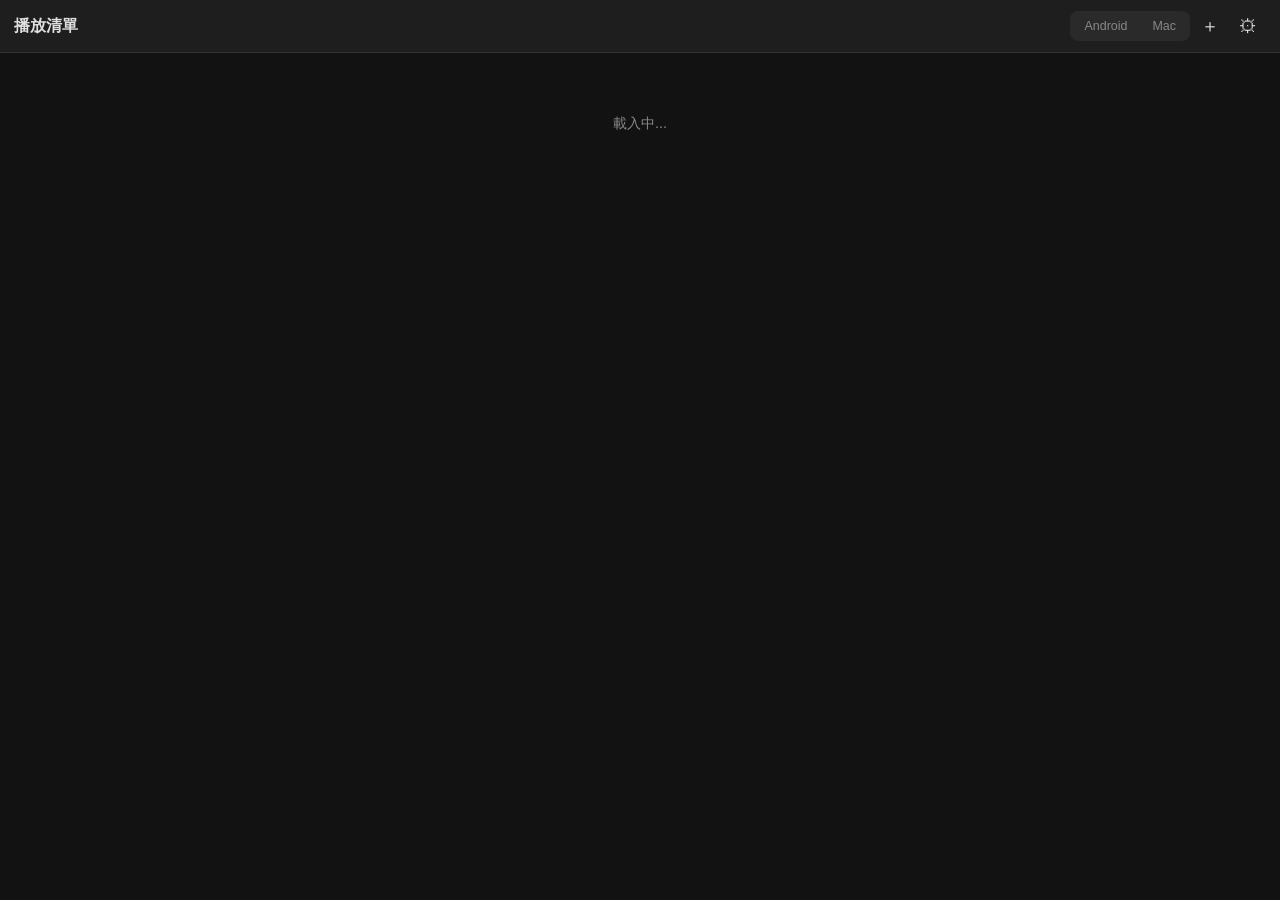
==== index.html @ c3f48381 "fix: 改用自訂 modal 取代 confirm()，修正手機刪除失效 - 手機 confirm() 在 touch 事件中可能被瀏覽器封鎖，改用自訂 modal - 刪除按鈕補上 ontouch" ====
<!DOCTYPE html>
<html lang="zh-TW">
<head>
  <meta charset="UTF-8">
  <meta name="viewport" content="width=device-width, initial-scale=1.0">
  <title>YouTube 播放追蹤</title>
  <link rel="stylesheet" href="style.css">
</head>
<body>

<header>
  <h1>播放清單</h1>
  <div class="header-actions">
    <div class="platform-toggle">
      <button id="btn-android" class="platform-btn" onclick="setPlatform('android')">Android</button>
      <button id="btn-mac"     class="platform-btn" onclick="setPlatform('mac')">Mac</button>
    </div>
    <button class="icon-btn" onclick="showAddModal()" title="新增影片">＋</button>
    <button class="icon-btn" onclick="showSettingsModal()" title="設定">⚙</button>
  </div>
</header>

<div id="video-list">
  <div class="loading">載入中...</div>
</div>

<!-- ── 新增影片 Modal ── -->
<div id="add-modal" class="modal hidden">
  <div class="modal-content">
    <h2>新增影片</h2>
    <label>YouTube 連結</label>
    <input type="url" id="video-url" placeholder="https://youtube.com/watch?v=..."
           oninput="onUrlInput(this.value)" autocomplete="off" autocorrect="off">
    <label>影片標題</label>
    <input type="text" id="video-title" placeholder="貼上連結後自動取得，或手動輸入">
    <div id="add-status"></div>
    <div class="modal-actions">
      <button onclick="hideAddModal()">取消</button>
      <button class="primary" onclick="submitAddVideo()">新增</button>
    </div>
  </div>
</div>

<!-- ── 設定 Modal ── -->
<div id="settings-modal" class="modal hidden">
  <div class="modal-content">
    <h2>設定</h2>
    <label>GitHub Personal Access Token</label>
    <input type="password" id="pat-input" placeholder="ghp_xxxxxxxxxxxx" autocomplete="off">
    <small>需要 Contents 讀寫權限，儲存於本機不會上傳</small>
    <label>Repository Owner</label>
    <input type="text" id="owner-input" autocomplete="off">
    <label>Repository Name</label>
    <input type="text" id="repo-input" autocomplete="off">
    <div id="settings-status"></div>
    <div class="modal-actions">
      <button onclick="hideSettingsModal()">取消</button>
      <button class="primary" onclick="submitSettings()">儲存</button>
    </div>
  </div>
</div>

<!-- ── 刪除確認 Modal ── -->
<div id="delete-modal" class="modal hidden">
  <div class="modal-content">
    <h2>刪除影片</h2>
    <p id="delete-modal-msg" style="margin:8px 0 16px;color:var(--text2);font-size:0.9rem;"></p>
    <div class="modal-actions">
      <button onclick="hideDeleteModal()">取消</button>
      <button class="danger" id="delete-confirm-btn">刪除</button>
    </div>
  </div>
</div>

<div id="overlay" class="hidden" onclick="closeAllModals()"></div>

<script src="app.js"></script>
<script>
  let playlistData = null;
  let titleFetchTimer = null;

  // ── 初始化 ────────────────────────────────────────────
  async function init() {
    const config = getConfig();
    updatePlatformButtons(config.platform);
    if (!config.pat) {
      document.getElementById('video-list').innerHTML =
        '<div class="empty">請先點擊 ⚙ 設定 GitHub PAT</div>';
      showSettingsModal();
      return;
    }
    await loadPlaylist();
  }

  async function loadPlaylist() {
    const listEl = document.getElementById('video-list');
    listEl.innerHTML = '<div class="loading">載入中...</div>';
    try {
      const result = await githubRead();
      playlistData = result.data;
      renderPlaylist(playlistData.videos || []);
    } catch (e) {
      listEl.innerHTML = `<div class="error">載入失敗：${escapeHtml(e.message)}</div>`;
    }
  }

  // ── 清單渲染 ──────────────────────────────────────────
  function renderPlaylist(videos) {
    const listEl = document.getElementById('video-list');
    if (!videos.length) {
      listEl.innerHTML = '<div class="empty">還沒有影片，點擊 ＋ 新增</div>';
      return;
    }
    listEl.innerHTML = videos.map(v => {
      const resumePos = getResumePosition(v);
      const aPos = v.platforms?.android;
      const mPos = v.platforms?.mac;
      const progressHtml = v.duration
        ? `<div class="progress-bar">
             <div class="progress-fill" style="width:${Math.min(100, resumePos / v.duration * 100).toFixed(1)}%"></div>
           </div>`
        : '';
      return `
        <div class="video-card"
             ontouchstart="lpStart(this)"
             ontouchmove="lpCancel()"
             ontouchend="lpCancel()"
             onclick="cardClick(this, '${v.id}')">
          <img class="thumbnail"
               src="https://img.youtube.com/vi/${v.id}/mqdefault.jpg"
               alt="${escapeHtml(v.title)}" loading="lazy">
          <div class="video-info">
            <div class="video-title">${escapeHtml(v.title)}</div>
            <div class="platforms-info">
              <span class="platform-badge android">Android: ${aPos ? formatTime(aPos.last_position) : '未播放'}</span>
              <span class="platform-badge mac">Mac: ${mPos ? formatTime(mPos.last_position) : '未播放'}</span>
            </div>
            ${progressHtml}
            <div class="resume-info">繼續從 ${formatTime(resumePos)}</div>
          </div>
          <button class="delete-btn"
                  ontouchstart="event.stopPropagation()"
                  ontouchend="event.stopPropagation(); event.preventDefault(); showDeleteModal('${v.id}', ${JSON.stringify(escapeHtml(v.title))})"
                  onclick="event.stopPropagation(); showDeleteModal('${v.id}', ${JSON.stringify(escapeHtml(v.title))})"
                  title="刪除">✕</button>
        </div>`;
    }).join('');
  }

  // ── 平台切換 ──────────────────────────────────────────
  function setPlatform(p) {
    const config = getConfig();
    config.platform = p;
    saveConfig(config);
    updatePlatformButtons(p);
  }

  function updatePlatformButtons(p) {
    document.getElementById('btn-android').classList.toggle('active', p === 'android');
    document.getElementById('btn-mac').classList.toggle('active', p === 'mac');
  }

  // ── 新增影片 Modal ────────────────────────────────────
  function showAddModal() {
    document.getElementById('video-url').value = '';
    document.getElementById('video-title').value = '';
    document.getElementById('add-status').textContent = '';
    showModal('add-modal');
    setTimeout(() => document.getElementById('video-url').focus(), 80);
  }
  function hideAddModal() { hideModal('add-modal'); }

  function onUrlInput(value) {
    clearTimeout(titleFetchTimer);
    const videoId = extractVideoId(value.trim());
    if (!videoId) return;
    const titleEl = document.getElementById('video-title');
    if (titleEl.value) return; // 不覆蓋手動輸入的標題
    document.getElementById('add-status').textContent = '取得標題中...';
    titleFetchTimer = setTimeout(async () => {
      const title = await fetchVideoTitle(videoId);
      if (!document.getElementById('video-title').value) {
        if (title) {
          document.getElementById('video-title').value = title;
          document.getElementById('add-status').textContent = '';
        } else {
          document.getElementById('add-status').textContent = '無法自動取得標題，請手動輸入';
        }
      }
    }, 700);
  }

  async function submitAddVideo() {
    const url    = document.getElementById('video-url').value.trim();
    const title  = document.getElementById('video-title').value.trim();
    const status = document.getElementById('add-status');

    const videoId = extractVideoId(url);
    if (!videoId)  { status.textContent = '無效的 YouTube 連結'; return; }
    if (!title)    { status.textContent = '請輸入影片標題'; document.getElementById('video-title').focus(); return; }
    if (playlistData?.videos?.some(v => v.id === videoId)) {
      status.textContent = '這部影片已在清單中'; return;
    }

    status.textContent = '儲存中...';
    try {
      const updated = await updatePlaylistData(data => {
        if (!data.videos) data.videos = [];
        data.videos.push({
          id: videoId,
          url: `https://www.youtube.com/watch?v=${videoId}`,
          title,
          added_at: new Date().toISOString(),
          platforms: {},
          history: [],
          annotations: []
        });
        return data;
      });
      playlistData = updated;
      hideAddModal();
      renderPlaylist(playlistData.videos || []);
    } catch (e) {
      status.textContent = `儲存失敗：${e.message}`;
    }
  }

  // ── 長按顯示刪除 ──────────────────────────────────────
  let _lpTimer = null;
  let _lpFired = false;

  function lpStart(el) {
    _lpFired = false;
    _lpTimer = setTimeout(() => {
      _lpFired = true;
      document.querySelectorAll('.video-card.show-delete')
        .forEach(c => c.classList.remove('show-delete'));
      el.classList.add('show-delete');
      navigator.vibrate?.(40);
    }, 500);
  }

  function lpCancel() {
    clearTimeout(_lpTimer);
    _lpTimer = null;
  }

  function cardClick(el, videoId) {
    if (_lpFired) { _lpFired = false; return; } // 長按後的合成 click，忽略
    if (el.classList.contains('show-delete')) {
      el.classList.remove('show-delete');        // 點別處收起刪除鍵
      return;
    }
    location.href = 'player.html?id=' + videoId;
  }

  // 點卡片以外的地方也收起刪除鍵
  document.addEventListener('click', e => {
    if (!e.target.closest('.video-card')) {
      document.querySelectorAll('.video-card.show-delete')
        .forEach(c => c.classList.remove('show-delete'));
    }
  });

  // ── 刪除影片 ──────────────────────────────────────────
  let _pendingDeleteId = null;

  function showDeleteModal(videoId, title) {
    _pendingDeleteId = videoId;
    document.getElementById('delete-modal-msg').textContent =
      `確定要刪除「${title}」？播放記錄與註解也會一併刪除。`;
    document.getElementById('delete-modal').classList.remove('hidden');
    document.getElementById('overlay').classList.remove('hidden');
    // 收起卡片刪除模式
    document.querySelectorAll('.video-card.show-delete')
      .forEach(c => c.classList.remove('show-delete'));
  }

  function hideDeleteModal() {
    _pendingDeleteId = null;
    document.getElementById('delete-modal').classList.add('hidden');
    document.getElementById('overlay').classList.add('hidden');
  }

  document.getElementById('delete-confirm-btn').addEventListener('click', async () => {
    if (!_pendingDeleteId) return;
    const videoId = _pendingDeleteId;
    hideDeleteModal();
    try {
      const updated = await updatePlaylistData(data => {
        data.videos = (data.videos || []).filter(v => v.id !== videoId);
        return data;
      });
      playlistData = updated;
      renderPlaylist(playlistData.videos || []);
    } catch (e) {
      alert(`刪除失敗：${e.message}`);
    }
  });

  // ── 設定 Modal ────────────────────────────────────────
  function showSettingsModal() {
    const c = getConfig();
    document.getElementById('pat-input').value   = c.pat   || '';
    document.getElementById('owner-input').value = c.owner || 'chunyaoshih';
    document.getElementById('repo-input').value  = c.repo  || 'my-first-repo';
    document.getElementById('settings-status').textContent = '';
    showModal('settings-modal');
    setTimeout(() => document.getElementById('pat-input').focus(), 80);
  }
  function hideSettingsModal() { hideModal('settings-modal'); }

  function submitSettings() {
    const c   = getConfig();
    c.pat   = document.getElementById('pat-input').value.trim();
    c.owner = document.getElementById('owner-input').value.trim() || 'chunyaoshih';
    c.repo  = document.getElementById('repo-input').value.trim()  || 'my-first-repo';
    saveConfig(c);
    hideSettingsModal();
    loadPlaylist();
  }

  // ── Modal helpers ─────────────────────────────────────
  function showModal(id) {
    document.getElementById(id).classList.remove('hidden');
    document.getElementById('overlay').classList.remove('hidden');
  }
  function hideModal(id) {
    document.getElementById(id).classList.add('hidden');
    // 只有沒其他 modal 開著時才隱藏 overlay
    const others = ['add-modal','settings-modal'].filter(i => i !== id);
    if (others.every(i => document.getElementById(i).classList.contains('hidden'))) {
      document.getElementById('overlay').classList.add('hidden');
    }
  }
  function closeAllModals() { hideAddModal(); hideSettingsModal(); hideDeleteModal(); }

  // ── 啟動 ──────────────────────────────────────────────
  init();
</script>
</body>
</html>
---- style.css ----
/* YouTube 播放追蹤器 - 深色主題樣式 */

*, *::before, *::after { box-sizing: border-box; margin: 0; padding: 0; }

:root {
  --bg:       #121212;
  --surface:  #1e1e1e;
  --surface2: #2a2a2a;
  --border:   #333;
  --text:     #e0e0e0;
  --text2:    #888;
  --primary:  #e53935;
  --android:  #66bb6a;
  --mac:      #42a5f5;
  --danger:   #ef5350;
}

html { font-size: 16px; -webkit-text-size-adjust: 100%; }

body {
  background: var(--bg);
  color: var(--text);
  font-family: -apple-system, BlinkMacSystemFont, 'Segoe UI', 'Helvetica Neue', sans-serif;
  min-height: 100vh;
  line-height: 1.4;
}

/* ── Header ── */
header {
  position: sticky;
  top: 0;
  z-index: 100;
  background: var(--surface);
  border-bottom: 1px solid var(--border);
  padding: 10px 14px;
  display: flex;
  align-items: center;
  gap: 10px;
  min-height: 52px;
}

header h1 {
  font-size: 1rem;
  font-weight: 600;
  flex: 1;
  white-space: nowrap;
  overflow: hidden;
  text-overflow: ellipsis;
}

/* ── Platform toggle ── */
.platform-toggle {
  display: flex;
  gap: 3px;
  background: var(--surface2);
  border-radius: 8px;
  padding: 3px;
  flex-shrink: 0;
}

.platform-btn {
  padding: 5px 11px;
  border: none;
  background: transparent;
  color: var(--text2);
  border-radius: 6px;
  cursor: pointer;
  font-size: 0.78rem;
  font-weight: 500;
  transition: all 0.15s;
  white-space: nowrap;
}

#btn-android.active { background: var(--android); color: #000; font-weight: 600; }
#btn-mac.active     { background: var(--mac);     color: #fff; font-weight: 600; }

/* ── Icon / action buttons ── */
.icon-btn {
  background: none;
  border: none;
  color: var(--text);
  cursor: pointer;
  padding: 7px 9px;
  border-radius: 8px;
  font-size: 1.15rem;
  line-height: 1;
  transition: background 0.15s;
  flex-shrink: 0;
}
.icon-btn:hover, .icon-btn:focus { background: var(--surface2); outline: none; }
.icon-btn.small { font-size: 0.95rem; padding: 4px 6px; }

.header-actions { display: flex; align-items: center; gap: 2px; flex-shrink: 0; }

/* ── Video list ── */
#video-list {
  padding: 12px;
  display: flex;
  flex-direction: column;
  gap: 10px;
  max-width: 800px;
  margin: 0 auto;
}

.video-card {
  display: flex;
  gap: 0;
  background: var(--surface);
  border-radius: 12px;
  overflow: hidden;
  cursor: pointer;
  border: 1px solid var(--border);
  transition: background 0.15s, border-color 0.15s;
  text-decoration: none;
  color: inherit;
}
.video-card:hover { background: var(--surface2); border-color: #444; }
.video-card:active { background: #333; }

.delete-btn {
  flex-shrink: 0;
  align-self: center;
  margin-right: 10px;
  width: 28px;
  height: 28px;
  border-radius: 50%;
  background: transparent;
  border: none;
  color: var(--text2);
  font-size: 0.8rem;
  cursor: pointer;
  display: flex;
  align-items: center;
  justify-content: center;
  opacity: 0;
  transition: opacity 0.15s, background 0.15s, color 0.15s;
}
.video-card:hover .delete-btn { opacity: 1; }
.video-card.show-delete .delete-btn { opacity: 1; }
.delete-btn:hover { background: rgba(239,83,80,0.15); color: var(--danger); }

.thumbnail {
  width: 130px;
  height: 73px;
  object-fit: cover;
  flex-shrink: 0;
  background: #000;
}

.video-info {
  padding: 9px 12px;
  flex: 1;
  min-width: 0;
  display: flex;
  flex-direction: column;
  gap: 4px;
  justify-content: center;
}

.video-title {
  font-size: 0.88rem;
  font-weight: 500;
  white-space: nowrap;
  overflow: hidden;
  text-overflow: ellipsis;
}

.platforms-info {
  display: flex;
  gap: 10px;
  flex-wrap: wrap;
}

.platform-badge {
  font-size: 0.73rem;
  display: flex;
  align-items: center;
  gap: 4px;
  font-family: 'SF Mono', 'Consolas', monospace;
}
.platform-badge.android { color: var(--android); }
.platform-badge.mac     { color: var(--mac); }

.progress-bar {
  height: 3px;
  background: var(--border);
  border-radius: 2px;
  overflow: hidden;
}
.progress-fill {
  height: 100%;
  background: var(--primary);
  border-radius: 2px;
  transition: width 0.3s;
}

.resume-info {
  font-size: 0.7rem;
  color: var(--text2);
}

/* ── States ── */
.loading, .empty, .error {
  text-align: center;
  padding: 48px 20px;
  color: var(--text2);
  font-size: 0.9rem;
}
.error { color: var(--danger); }

/* ── Modals (bottom sheet on mobile, centered on desktop) ── */
.modal {
  position: fixed;
  inset: 0;
  z-index: 200;
  display: flex;
  align-items: flex-end;
  justify-content: center;
}
.modal.hidden { display: none; }

.modal-content {
  background: var(--surface2);
  border-radius: 18px 18px 0 0;
  padding: 20px 18px;
  width: 100%;
  max-width: 620px;
  border-top: 1px solid var(--border);
  display: flex;
  flex-direction: column;
  gap: 11px;
  max-height: 85vh;
  overflow-y: auto;
}

.modal-content h2 {
  font-size: 1rem;
  font-weight: 600;
}

.modal-content label {
  font-size: 0.78rem;
  color: var(--text2);
  margin-bottom: -6px;
}

.modal-content small {
  font-size: 0.72rem;
  color: var(--text2);
  margin-top: -6px;
}

.modal-content input,
.modal-content textarea {
  width: 100%;
  background: var(--surface);
  border: 1px solid var(--border);
  border-radius: 9px;
  padding: 10px 12px;
  color: var(--text);
  font-size: 0.9rem;
  font-family: inherit;
  -webkit-appearance: none;
}
.modal-content textarea {
  min-height: 90px;
  resize: vertical;
  line-height: 1.5;
}
.modal-content input:focus,
.modal-content textarea:focus {
  outline: none;
  border-color: var(--mac);
}

.modal-actions {
  display: flex;
  gap: 8px;
  justify-content: flex-end;
  padding-top: 2px;
}
.modal-actions button {
  padding: 10px 20px;
  border: none;
  border-radius: 9px;
  cursor: pointer;
  font-size: 0.9rem;
  background: var(--surface);
  color: var(--text);
  transition: background 0.15s;
  min-width: 72px;
}
.modal-actions button:hover { background: var(--border); }
.modal-actions button.primary { background: var(--primary); color: #fff; }
.modal-actions button.primary:hover { background: #c62828; }
.modal-actions button.danger { background: var(--danger); color: #fff; }
.modal-actions button.danger:hover { background: #c62828; }

/* ── Overlay ── */
#overlay {
  position: fixed;
  inset: 0;
  background: rgba(0, 0, 0, 0.65);
  z-index: 150;
}
#overlay.hidden { display: none; }

/* ── Status text ── */
#add-status, #settings-status, #annotate-status, #save-status {
  font-size: 0.78rem;
  color: var(--text2);
  min-height: 1.1em;
}

/* ── Player page ── */
.back-btn {
  color: var(--text);
  text-decoration: none;
  font-size: 0.9rem;
  padding: 5px 9px;
  border-radius: 7px;
  white-space: nowrap;
  transition: background 0.15s;
}
.back-btn:hover { background: var(--surface2); }

#video-title-header {
  flex: 1;
  font-size: 0.83rem;
  white-space: nowrap;
  overflow: hidden;
  text-overflow: ellipsis;
  color: var(--text);
}

/* Responsive YouTube player (16:9) */
.player-wrapper {
  position: relative;
  width: 100%;
  padding-bottom: 56.25%;
  height: 0;
  overflow: hidden;
  background: #000;
  max-width: 800px;
  margin: 0 auto;
}
.player-wrapper > div,
.player-wrapper iframe {
  position: absolute;
  top: 0; left: 0;
  width: 100%;
  height: 100%;
  border: none;
}

/* ── Player controls bar ── */
#player-controls {
  display: flex;
  align-items: center;
  gap: 10px;
  padding: 9px 14px;
  background: var(--surface);
  border-bottom: 1px solid var(--border);
  max-width: 800px;
  margin: 0 auto;
  width: 100%;
}

#current-time {
  font-size: 0.85rem;
  font-family: 'SF Mono', 'Consolas', monospace;
  color: var(--text2);
  min-width: 42px;
}

#annotate-btn {
  background: var(--primary);
  color: #fff;
  border: none;
  border-radius: 8px;
  padding: 8px 14px;
  cursor: pointer;
  font-size: 0.84rem;
  font-weight: 500;
  white-space: nowrap;
  transition: background 0.15s;
}
#annotate-btn:hover { background: #c62828; }

#save-status {
  flex: 1;
  text-align: right;
  font-size: 0.73rem;
  color: var(--text2);
}

/* ── History & Annotations sections ── */
#history-section, #annotations-section {
  padding: 14px 16px;
  max-width: 800px;
  margin: 0 auto;
  width: 100%;
}

#history-section h3, #annotations-section h3 {
  font-size: 0.72rem;
  font-weight: 700;
  color: var(--text2);
  text-transform: uppercase;
  letter-spacing: 0.08em;
  margin-bottom: 10px;
}

/* ── Timeline bar ── */
.timeline-bar {
  position: relative;
  height: 10px;
  background: var(--surface2);
  border-radius: 5px;
  margin-bottom: 10px;
  overflow: hidden;
}
.segment {
  position: absolute;
  height: 100%;
  border-radius: 2px;
  opacity: 0.75;
}
.segment.android { background: var(--android); }
.segment.mac     { background: var(--mac); }

.ann-dot {
  position: absolute;
  width: 9px;
  height: 9px;
  background: var(--primary);
  border-radius: 50%;
  top: 50%;
  transform: translate(-50%, -50%);
  cursor: pointer;
  z-index: 2;
  border: 1.5px solid var(--bg);
}
.ann-dot:hover { transform: translate(-50%, -50%) scale(1.4); }

/* ── History list ── */
#history-list { display: flex; flex-direction: column; gap: 2px; }

.history-item {
  display: flex;
  align-items: center;
  gap: 8px;
  font-size: 0.78rem;
  color: var(--text2);
  padding: 3px 0;
  font-family: 'SF Mono', 'Consolas', monospace;
}
.platform-dot {
  width: 7px;
  height: 7px;
  border-radius: 50%;
  flex-shrink: 0;
}
.platform-dot.android { background: var(--android); }
.platform-dot.mac     { background: var(--mac); }
.history-platform { color: var(--text); font-size: 0.75rem; min-width: 52px; }
.history-range { flex: 1; }
.history-date { color: var(--text2); font-size: 0.7rem; white-space: nowrap; }

/* ── Annotation list ── */
#annotations-list { display: flex; flex-direction: column; }

.annotation-item {
  display: flex;
  align-items: flex-start;
  gap: 10px;
  padding: 10px 0;
  border-bottom: 1px solid var(--border);
}
.annotation-item:last-child { border-bottom: none; }

.time-btn {
  background: var(--surface2);
  border: none;
  color: var(--primary);
  border-radius: 7px;
  padding: 4px 9px;
  cursor: pointer;
  font-size: 0.78rem;
  white-space: nowrap;
  font-family: 'SF Mono', 'Consolas', monospace;
  transition: background 0.15s;
  flex-shrink: 0;
  margin-top: 1px;
}
.time-btn:hover { background: var(--border); }

.annotation-note {
  flex: 1;
  font-size: 0.85rem;
  line-height: 1.55;
  word-break: break-word;
  white-space: pre-wrap;
  color: var(--text);
}

.annotation-actions { display: flex; gap: 1px; flex-shrink: 0; }

/* ── Modal: annotation title shows timestamp ── */
#annotate-time-display {
  font-size: 0.82rem;
  color: var(--text2);
  font-family: 'SF Mono', 'Consolas', monospace;
}

/* ── Desktop adjustments ── */
@media (min-width: 600px) {
  .modal { align-items: center; padding: 20px; }
  .modal-content { border-radius: 16px; max-height: 90vh; }
  .thumbnail { width: 150px; height: 84px; }
}
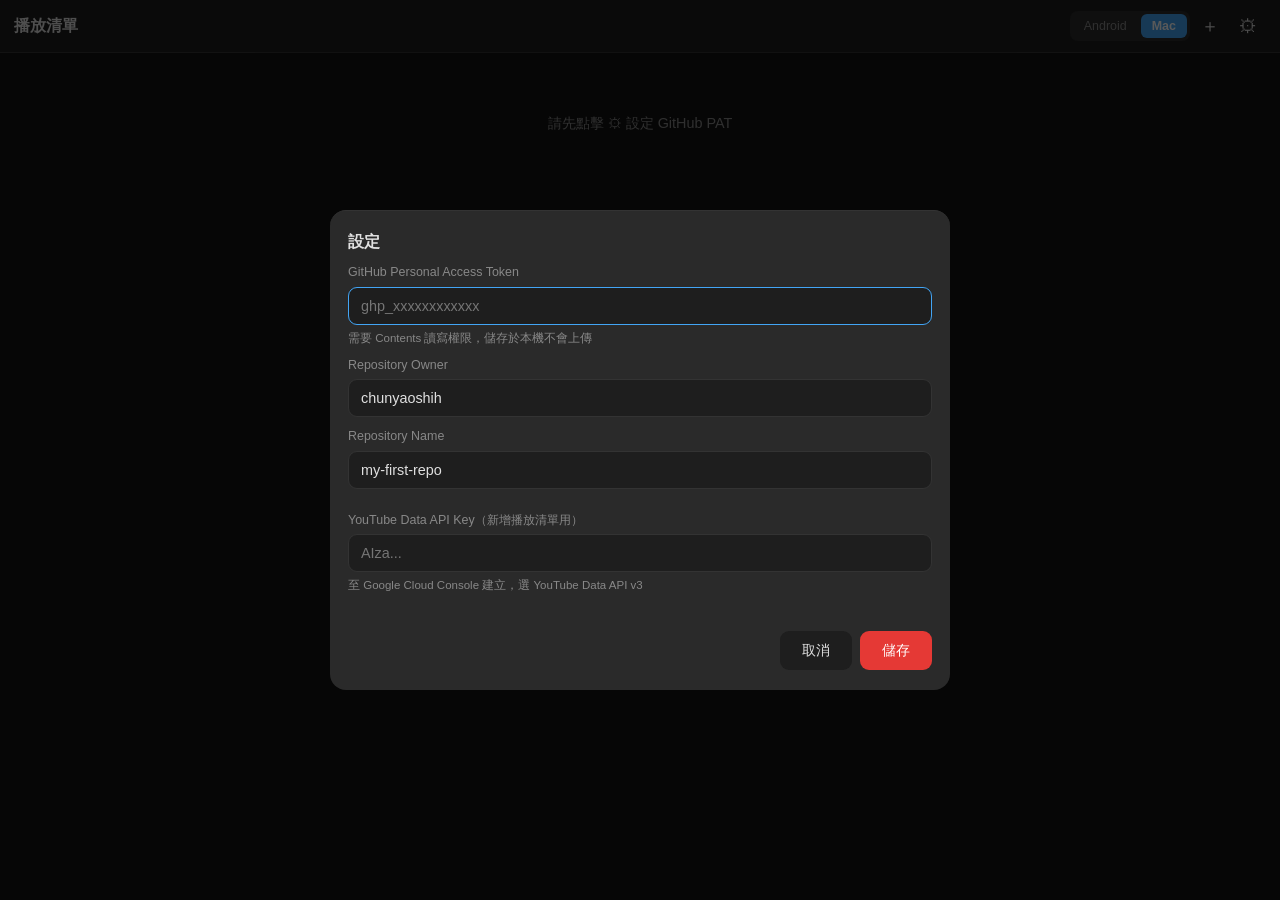
==== commit 721b7837: "Merge pull request #5 from chunyaoshih/claude/youtube-playback-tracker-clLyg Claude/youtube playback" ====
--- a/index.html
+++ b/index.html
@@ -4,7 +4,7 @@
   <meta charset="UTF-8">
   <meta name="viewport" content="width=device-width, initial-scale=1.0">
   <title>YouTube 播放追蹤</title>
-  <link rel="stylesheet" href="style.css">
+  <link rel="stylesheet" href="style.css?v=2">
 </head>
 <body>
 
@@ -27,16 +27,19 @@
 <!-- ── 新增影片 Modal ── -->
 <div id="add-modal" class="modal hidden">
   <div class="modal-content">
-    <h2>新增影片</h2>
-    <label>YouTube 連結</label>
-    <input type="url" id="video-url" placeholder="https://youtube.com/watch?v=..."
+    <h2 id="add-modal-title">新增影片</h2>
+    <label>YouTube 連結或播放清單網址</label>
+    <input type="url" id="video-url" placeholder="https://youtube.com/watch?v=... 或 /playlist?list=..."
            oninput="onUrlInput(this.value)" autocomplete="off" autocorrect="off">
-    <label>影片標題</label>
+    <div id="playlist-hint" class="playlist-hint hidden">
+      📋 偵測到播放清單，將自動新增所有影片
+    </div>
+    <label id="title-label">影片標題</label>
     <input type="text" id="video-title" placeholder="貼上連結後自動取得，或手動輸入">
     <div id="add-status"></div>
     <div class="modal-actions">
       <button onclick="hideAddModal()">取消</button>
-      <button class="primary" onclick="submitAddVideo()">新增</button>
+      <button class="primary" id="add-submit-btn" onclick="submitAddVideo()">新增</button>
     </div>
   </div>
 </div>
@@ -52,6 +55,9 @@
     <input type="text" id="owner-input" autocomplete="off">
     <label>Repository Name</label>
     <input type="text" id="repo-input" autocomplete="off">
+    <label style="margin-top:12px">YouTube Data API Key（新增播放清單用）</label>
+    <input type="password" id="yt-api-key-input" placeholder="AIza..." autocomplete="off">
+    <small>至 Google Cloud Console 建立，選 YouTube Data API v3</small>
     <div id="settings-status"></div>
     <div class="modal-actions">
       <button onclick="hideSettingsModal()">取消</button>
@@ -126,23 +132,28 @@
              ontouchmove="lpCancel()"
              ontouchend="lpCancel()"
              onclick="cardClick(this, '${v.id}')">
-          <img class="thumbnail"
-               src="https://img.youtube.com/vi/${v.id}/mqdefault.jpg"
-               alt="${escapeHtml(v.title)}" loading="lazy">
-          <div class="video-info">
-            <div class="video-title">${escapeHtml(v.title)}</div>
-            <div class="platforms-info">
-              <span class="platform-badge android">Android: ${aPos ? formatTime(aPos.last_position) : '未播放'}</span>
-              <span class="platform-badge mac">Mac: ${mPos ? formatTime(mPos.last_position) : '未播放'}</span>
+          <div class="card-inner">
+            <img class="thumbnail"
+                 src="https://img.youtube.com/vi/${v.id}/mqdefault.jpg"
+                 alt="${escapeHtml(v.title)}" loading="lazy">
+            <div class="video-info">
+              <div class="video-title">${escapeHtml(v.title)}</div>
+              <div class="platforms-info">
+                <span class="platform-badge android">Android: ${aPos ? formatTime(aPos.last_position) : '未播放'}</span>
+                <span class="platform-badge mac">Mac: ${mPos ? formatTime(mPos.last_position) : '未播放'}</span>
+              </div>
+              ${progressHtml}
+              <div class="resume-info">繼續從 ${formatTime(resumePos)}</div>
             </div>
-            ${progressHtml}
-            <div class="resume-info">繼續從 ${formatTime(resumePos)}</div>
           </div>
-          <button class="delete-btn"
-                  ontouchstart="event.stopPropagation()"
-                  ontouchend="event.stopPropagation(); event.preventDefault(); showDeleteModal('${v.id}', ${JSON.stringify(escapeHtml(v.title))})"
-                  onclick="event.stopPropagation(); showDeleteModal('${v.id}', ${JSON.stringify(escapeHtml(v.title))})"
-                  title="刪除">✕</button>
+          <div class="delete-overlay"
+               ontouchstart="event.stopPropagation()"
+               ontouchend="event.stopPropagation()"
+               onclick="event.stopPropagation()">
+            <button class="delete-btn"
+                    ontouchend="event.preventDefault(); showDeleteModal('${v.id}')"
+                    onclick="showDeleteModal('${v.id}')">刪除</button>
+          </div>
         </div>`;
     }).join('');
   }
@@ -165,6 +176,11 @@
     document.getElementById('video-url').value = '';
     document.getElementById('video-title').value = '';
     document.getElementById('add-status').textContent = '';
+    document.getElementById('add-modal-title').textContent = '新增影片';
+    document.getElementById('add-submit-btn').textContent = '新增';
+    document.getElementById('playlist-hint').classList.add('hidden');
+    document.getElementById('title-label').classList.remove('hidden');
+    document.getElementById('video-title').classList.remove('hidden');
     showModal('add-modal');
     setTimeout(() => document.getElementById('video-url').focus(), 80);
   }
@@ -172,10 +188,33 @@
 
   function onUrlInput(value) {
     clearTimeout(titleFetchTimer);
-    const videoId = extractVideoId(value.trim());
+    const url = value.trim();
+    const playlistId = extractPlaylistId(url);
+    const videoId    = extractVideoId(url);
+    const hintEl     = document.getElementById('playlist-hint');
+    const titleEl    = document.getElementById('video-title');
+    const titleLabel = document.getElementById('title-label');
+
+    if (playlistId) {
+      // 播放清單模式
+      hintEl.classList.remove('hidden');
+      titleLabel.classList.add('hidden');
+      titleEl.classList.add('hidden');
+      document.getElementById('add-modal-title').textContent = '新增播放清單';
+      document.getElementById('add-submit-btn').textContent = '新增所有影片';
+      document.getElementById('add-status').textContent = '';
+      return;
+    }
+
+    // 單一影片模式
+    hintEl.classList.add('hidden');
+    titleLabel.classList.remove('hidden');
+    titleEl.classList.remove('hidden');
+    document.getElementById('add-modal-title').textContent = '新增影片';
+    document.getElementById('add-submit-btn').textContent = '新增';
+
     if (!videoId) return;
-    const titleEl = document.getElementById('video-title');
-    if (titleEl.value) return; // 不覆蓋手動輸入的標題
+    if (titleEl.value) return;
     document.getElementById('add-status').textContent = '取得標題中...';
     titleFetchTimer = setTimeout(async () => {
       const title = await fetchVideoTitle(videoId);
@@ -192,8 +231,54 @@
 
   async function submitAddVideo() {
     const url    = document.getElementById('video-url').value.trim();
+    const status = document.getElementById('add-status');
+    const playlistId = extractPlaylistId(url);
+
+    // ── 播放清單模式 ──
+    if (playlistId) {
+      status.textContent = '抓取播放清單中...';
+      document.getElementById('add-submit-btn').disabled = true;
+      try {
+        const videos = await fetchPlaylistVideos(playlistId);
+        if (!videos.length) { status.textContent = '播放清單沒有可用的影片'; return; }
+        status.textContent = `新增 ${videos.length} 部影片中...`;
+        const updated = await updatePlaylistData(data => {
+          if (!data.videos) data.videos = [];
+          const existingIds = new Set(data.videos.map(v => v.id));
+          let added = 0;
+          for (const v of videos) {
+            if (!existingIds.has(v.id)) {
+              data.videos.push({
+                id: v.id,
+                url: `https://www.youtube.com/watch?v=${v.id}`,
+                title: v.title,
+                added_at: new Date().toISOString(),
+                platforms: {}, history: [], annotations: []
+              });
+              added++;
+            }
+          }
+          data._lastAddedCount = added;
+          return data;
+        });
+        const added = updated._lastAddedCount ?? videos.length;
+        playlistData = updated;
+        hideAddModal();
+        renderPlaylist(playlistData.videos || []);
+        // 短暫顯示結果
+        const skipped = videos.length - added;
+        const msg = `已新增 ${added} 部影片${skipped ? `（${skipped} 部已存在略過）` : ''}`;
+        showToast(msg);
+      } catch (e) {
+        status.textContent = `失敗：${e.message}`;
+      } finally {
+        document.getElementById('add-submit-btn').disabled = false;
+      }
+      return;
+    }
+
+    // ── 單一影片模式 ──
     const title  = document.getElementById('video-title').value.trim();
-    const status = document.getElementById('add-status');
 
     const videoId = extractVideoId(url);
     if (!videoId)  { status.textContent = '無效的 YouTube 連結'; return; }
@@ -265,10 +350,11 @@
   // ── 刪除影片 ──────────────────────────────────────────
   let _pendingDeleteId = null;
 
-  function showDeleteModal(videoId, title) {
+  function showDeleteModal(videoId) {
+    const video = playlistData?.videos?.find(v => v.id === videoId);
     _pendingDeleteId = videoId;
     document.getElementById('delete-modal-msg').textContent =
-      `確定要刪除「${title}」？播放記錄與註解也會一併刪除。`;
+      `確定要刪除「${video?.title || videoId}」？播放記錄與註解也會一併刪除。`;
     document.getElementById('delete-modal').classList.remove('hidden');
     document.getElementById('overlay').classList.remove('hidden');
     // 收起卡片刪除模式
@@ -301,9 +387,10 @@
   // ── 設定 Modal ────────────────────────────────────────
   function showSettingsModal() {
     const c = getConfig();
-    document.getElementById('pat-input').value   = c.pat   || '';
-    document.getElementById('owner-input').value = c.owner || 'chunyaoshih';
-    document.getElementById('repo-input').value  = c.repo  || 'my-first-repo';
+    document.getElementById('pat-input').value        = c.pat      || '';
+    document.getElementById('owner-input').value      = c.owner    || 'chunyaoshih';
+    document.getElementById('repo-input').value       = c.repo     || 'my-first-repo';
+    document.getElementById('yt-api-key-input').value = c.ytApiKey || '';
     document.getElementById('settings-status').textContent = '';
     showModal('settings-modal');
     setTimeout(() => document.getElementById('pat-input').focus(), 80);
@@ -311,13 +398,27 @@
   function hideSettingsModal() { hideModal('settings-modal'); }
 
   function submitSettings() {
-    const c   = getConfig();
-    c.pat   = document.getElementById('pat-input').value.trim();
-    c.owner = document.getElementById('owner-input').value.trim() || 'chunyaoshih';
-    c.repo  = document.getElementById('repo-input').value.trim()  || 'my-first-repo';
+    const c      = getConfig();
+    c.pat        = document.getElementById('pat-input').value.trim();
+    c.owner      = document.getElementById('owner-input').value.trim() || 'chunyaoshih';
+    c.repo       = document.getElementById('repo-input').value.trim()  || 'my-first-repo';
+    c.ytApiKey   = document.getElementById('yt-api-key-input').value.trim();
     saveConfig(c);
     hideSettingsModal();
     loadPlaylist();
+  }
+
+  function showToast(msg) {
+    let t = document.getElementById('toast');
+    if (!t) {
+      t = document.createElement('div');
+      t.id = 'toast';
+      t.className = 'toast';
+      document.body.appendChild(t);
+    }
+    t.textContent = msg;
+    t.classList.add('show');
+    setTimeout(() => t.classList.remove('show'), 3000);
   }
 
   // ── Modal helpers ─────────────────────────────────────
--- a/style.css
+++ b/style.css
@@ -1,6 +1,16 @@
 /* YouTube 播放追蹤器 - 深色主題樣式 */
 
 *, *::before, *::after { box-sizing: border-box; margin: 0; padding: 0; }
+
+body {
+  -webkit-user-select: none;
+  user-select: none;
+}
+
+input, textarea {
+  -webkit-user-select: text;
+  user-select: text;
+}
 
 :root {
   --bg:       #121212;
@@ -103,47 +113,73 @@
 }
 
 .video-card {
-  display: flex;
-  gap: 0;
+  position: relative;
   background: var(--surface);
   border-radius: 12px;
   overflow: hidden;
   cursor: pointer;
   border: 1px solid var(--border);
   transition: background 0.15s, border-color 0.15s;
-  text-decoration: none;
   color: inherit;
 }
 .video-card:hover { background: var(--surface2); border-color: #444; }
 .video-card:active { background: #333; }
 
-.delete-btn {
-  flex-shrink: 0;
-  align-self: center;
-  margin-right: 10px;
-  width: 28px;
-  height: 28px;
-  border-radius: 50%;
-  background: transparent;
-  border: none;
-  color: var(--text2);
-  font-size: 0.8rem;
-  cursor: pointer;
+/* 卡片內容，長按時模糊變暗 */
+.card-inner {
+  display: flex;
+  transition: filter 0.25s, opacity 0.25s;
+}
+.video-card.show-delete .card-inner {
+  filter: blur(4px);
+  opacity: 0.2;
+}
+
+/* 刪除遮罩：平時不存在，長按後覆蓋整張卡片 */
+.delete-overlay {
+  position: absolute;
+  inset: 0;
   display: flex;
   align-items: center;
   justify-content: center;
+  background: rgba(0, 0, 0, 0.45);
+  border-radius: 12px;
   opacity: 0;
-  transition: opacity 0.15s, background 0.15s, color 0.15s;
-}
-.video-card:hover .delete-btn { opacity: 1; }
-.video-card.show-delete .delete-btn { opacity: 1; }
-.delete-btn:hover { background: rgba(239,83,80,0.15); color: var(--danger); }
+  pointer-events: none;
+  transition: opacity 0.25s;
+  z-index: 5;
+}
+.video-card.show-delete .delete-overlay {
+  opacity: 1;
+  pointer-events: auto;
+}
+
+/* 刪除按鈕 */
+.delete-btn {
+  padding: 10px 28px;
+  border-radius: 8px;
+  background: var(--danger);
+  border: none;
+  color: #fff;
+  font-size: 1rem;
+  font-weight: 600;
+  cursor: pointer;
+  transform: scale(0.5);
+  transition: transform 0.25s cubic-bezier(0.34,1.56,0.64,1);
+  box-shadow: 0 4px 20px rgba(0,0,0,0.5);
+  font-family: inherit;
+}
+.video-card.show-delete .delete-btn {
+  transform: scale(1);
+}
 
 .thumbnail {
   width: 130px;
   height: 73px;
   object-fit: cover;
   flex-shrink: 0;
+  -webkit-touch-callout: none;
+  pointer-events: none;
   background: #000;
 }
 
@@ -464,8 +500,21 @@
 .platform-dot.android { background: var(--android); }
 .platform-dot.mac     { background: var(--mac); }
 .history-platform { color: var(--text); font-size: 0.75rem; min-width: 52px; }
-.history-range { flex: 1; }
-.history-date { color: var(--text2); font-size: 0.7rem; white-space: nowrap; }
+.history-arrow { color: var(--text2); }
+.history-date { color: var(--text2); font-size: 0.7rem; white-space: nowrap; margin-left: auto; }
+
+.history-time-btn {
+  background: var(--surface2);
+  border: 1px solid var(--border);
+  color: var(--mac);
+  font-family: 'SF Mono', 'Consolas', monospace;
+  font-size: 0.78rem;
+  padding: 2px 7px;
+  border-radius: 4px;
+  cursor: pointer;
+  transition: background 0.15s;
+}
+.history-time-btn:hover { background: rgba(74,158,255,0.15); }
 
 /* ── Annotation list ── */
 #annotations-list { display: flex; flex-direction: column; }
@@ -513,6 +562,40 @@
   font-family: 'SF Mono', 'Consolas', monospace;
 }
 
+.playlist-hint {
+  background: rgba(74,158,255,0.12);
+  border: 1px solid rgba(74,158,255,0.3);
+  color: var(--mac);
+  border-radius: 8px;
+  padding: 8px 12px;
+  font-size: 0.85rem;
+  margin-bottom: 4px;
+}
+.playlist-hint.hidden { display: none; }
+
+/* ── Toast ── */
+.toast {
+  position: fixed;
+  bottom: 24px;
+  left: 50%;
+  transform: translateX(-50%) translateY(80px);
+  background: var(--surface2);
+  border: 1px solid var(--border);
+  color: var(--text);
+  padding: 10px 20px;
+  border-radius: 20px;
+  font-size: 0.88rem;
+  z-index: 999;
+  opacity: 0;
+  transition: transform 0.3s, opacity 0.3s;
+  white-space: nowrap;
+  pointer-events: none;
+}
+.toast.show {
+  transform: translateX(-50%) translateY(0);
+  opacity: 1;
+}
+
 /* ── Desktop adjustments ── */
 @media (min-width: 600px) {
   .modal { align-items: center; padding: 20px; }
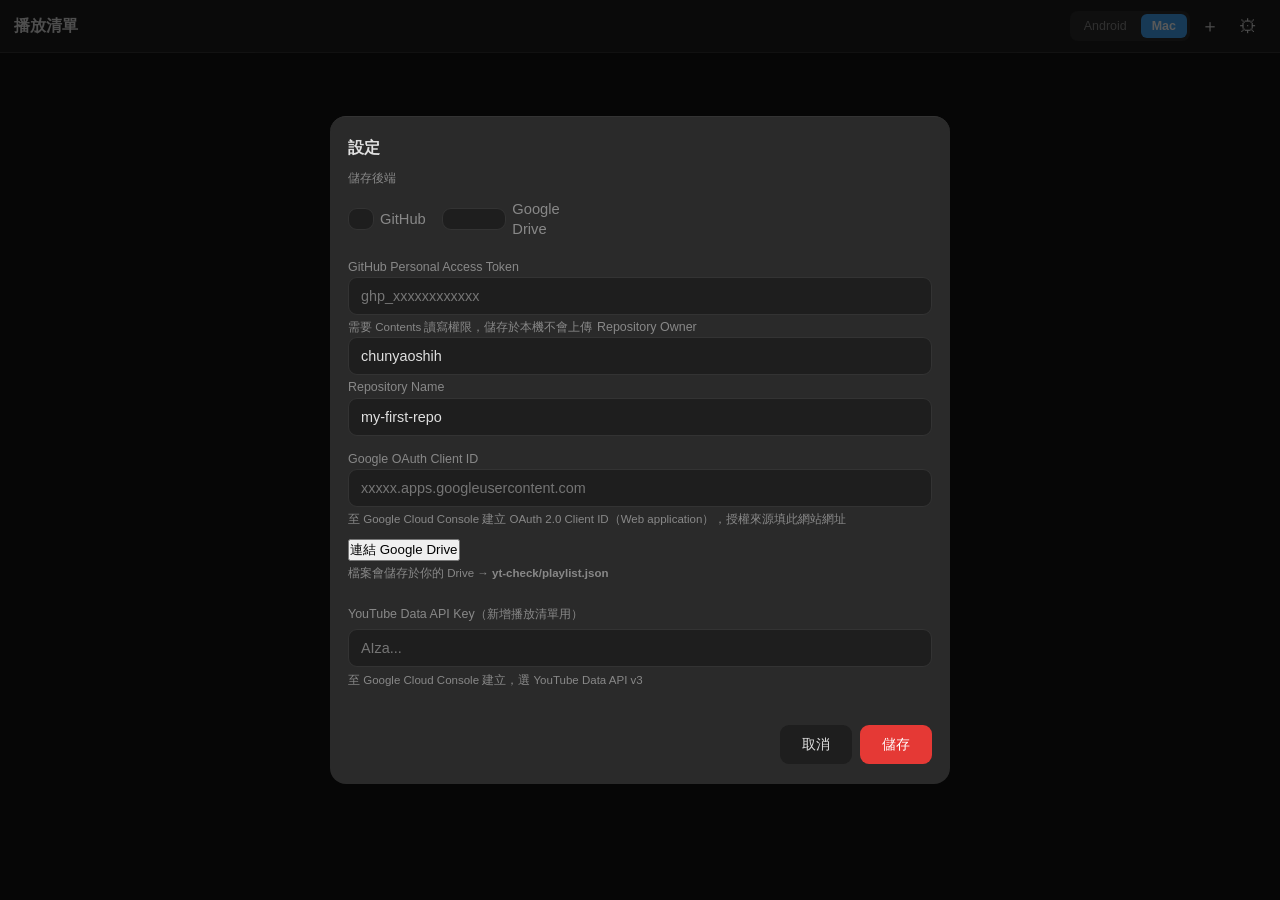
==== commit f7b62a32: "Add Google Drive storage backend Introduces a unified storage layer so playlist.json can live in eit" ====
--- a/index.html
+++ b/index.html
@@ -48,13 +48,33 @@
 <div id="settings-modal" class="modal hidden">
   <div class="modal-content">
     <h2>設定</h2>
-    <label>GitHub Personal Access Token</label>
-    <input type="password" id="pat-input" placeholder="ghp_xxxxxxxxxxxx" autocomplete="off">
-    <small>需要 Contents 讀寫權限，儲存於本機不會上傳</small>
-    <label>Repository Owner</label>
-    <input type="text" id="owner-input" autocomplete="off">
-    <label>Repository Name</label>
-    <input type="text" id="repo-input" autocomplete="off">
+    <label>儲存後端</label>
+    <div class="backend-toggle">
+      <label><input type="radio" name="backend" value="github" onchange="onBackendChange()"> GitHub</label>
+      <label><input type="radio" name="backend" value="drive" onchange="onBackendChange()"> Google Drive</label>
+    </div>
+
+    <div id="github-fields">
+      <label>GitHub Personal Access Token</label>
+      <input type="password" id="pat-input" placeholder="ghp_xxxxxxxxxxxx" autocomplete="off">
+      <small>需要 Contents 讀寫權限，儲存於本機不會上傳</small>
+      <label>Repository Owner</label>
+      <input type="text" id="owner-input" autocomplete="off">
+      <label>Repository Name</label>
+      <input type="text" id="repo-input" autocomplete="off">
+    </div>
+
+    <div id="drive-fields" class="hidden">
+      <label>Google OAuth Client ID</label>
+      <input type="text" id="drive-client-id-input" placeholder="xxxxx.apps.googleusercontent.com" autocomplete="off">
+      <small>至 Google Cloud Console 建立 OAuth 2.0 Client ID（Web application），授權來源填此網站網址</small>
+      <div style="margin-top:8px">
+        <button type="button" onclick="connectGoogleDrive()">連結 Google Drive</button>
+        <span id="drive-connect-status"></span>
+      </div>
+      <small>檔案會儲存於你的 Drive → <b>yt-check/playlist.json</b></small>
+    </div>
+
     <label style="margin-top:12px">YouTube Data API Key（新增播放清單用）</label>
     <input type="password" id="yt-api-key-input" placeholder="AIza..." autocomplete="off">
     <small>至 Google Cloud Console 建立，選 YouTube Data API v3</small>
@@ -80,6 +100,7 @@
 
 <div id="overlay" class="hidden" onclick="closeAllModals()"></div>
 
+<script async src="https://accounts.google.com/gsi/client"></script>
 <script src="app.js"></script>
 <script>
   let playlistData = null;
@@ -89,11 +110,20 @@
   async function init() {
     const config = getConfig();
     updatePlatformButtons(config.platform);
-    if (!config.pat) {
-      document.getElementById('video-list').innerHTML =
-        '<div class="empty">請先點擊 ⚙ 設定 GitHub PAT</div>';
-      showSettingsModal();
-      return;
+    if (config.backend === 'drive') {
+      if (!config.driveClientId) {
+        document.getElementById('video-list').innerHTML =
+          '<div class="empty">請先點擊 ⚙ 設定 Google Drive Client ID</div>';
+        showSettingsModal();
+        return;
+      }
+    } else {
+      if (!config.pat) {
+        document.getElementById('video-list').innerHTML =
+          '<div class="empty">請先點擊 ⚙ 設定 GitHub PAT</div>';
+        showSettingsModal();
+        return;
+      }
     }
     await loadPlaylist();
   }
@@ -102,11 +132,14 @@
     const listEl = document.getElementById('video-list');
     listEl.innerHTML = '<div class="loading">載入中...</div>';
     try {
-      const result = await githubRead();
+      const result = await storageRead();
       playlistData = result.data;
       renderPlaylist(playlistData.videos || []);
     } catch (e) {
-      listEl.innerHTML = `<div class="error">載入失敗：${escapeHtml(e.message)}</div>`;
+      const hint = getConfig().backend === 'drive'
+        ? '<br><small>若是授權問題，請點擊 ⚙ 並按「連結 Google Drive」</small>'
+        : '';
+      listEl.innerHTML = `<div class="error">載入失敗：${escapeHtml(e.message)}${hint}</div>`;
     }
   }
 
@@ -121,9 +154,13 @@
       const resumePos = getResumePosition(v);
       const aPos = v.platforms?.android;
       const mPos = v.platforms?.mac;
+      const pct = v.duration ? Math.min(100, resumePos / v.duration * 100) : 0;
       const progressHtml = v.duration
-        ? `<div class="progress-bar">
-             <div class="progress-fill" style="width:${Math.min(100, resumePos / v.duration * 100).toFixed(1)}%"></div>
+        ? `<div class="progress-row">
+             <div class="progress-bar">
+               <div class="progress-fill" style="width:${pct.toFixed(1)}%"></div>
+             </div>
+             <span class="progress-pct">${Math.round(pct)}%</span>
            </div>`
         : '';
       return `
@@ -387,22 +424,55 @@
   // ── 設定 Modal ────────────────────────────────────────
   function showSettingsModal() {
     const c = getConfig();
-    document.getElementById('pat-input').value        = c.pat      || '';
-    document.getElementById('owner-input').value      = c.owner    || 'chunyaoshih';
-    document.getElementById('repo-input').value       = c.repo     || 'my-first-repo';
-    document.getElementById('yt-api-key-input').value = c.ytApiKey || '';
-    document.getElementById('settings-status').textContent = '';
+    const backend = c.backend || 'github';
+    document.querySelector(`input[name="backend"][value="${backend}"]`).checked = true;
+    onBackendChange();
+    document.getElementById('pat-input').value              = c.pat          || '';
+    document.getElementById('owner-input').value            = c.owner        || 'chunyaoshih';
+    document.getElementById('repo-input').value             = c.repo         || 'my-first-repo';
+    document.getElementById('drive-client-id-input').value  = c.driveClientId || '';
+    document.getElementById('yt-api-key-input').value       = c.ytApiKey     || '';
+    document.getElementById('settings-status').textContent  = '';
+    document.getElementById('drive-connect-status').textContent = '';
     showModal('settings-modal');
-    setTimeout(() => document.getElementById('pat-input').focus(), 80);
   }
   function hideSettingsModal() { hideModal('settings-modal'); }
 
+  function onBackendChange() {
+    const backend = document.querySelector('input[name="backend"]:checked')?.value || 'github';
+    document.getElementById('github-fields').classList.toggle('hidden', backend !== 'github');
+    document.getElementById('drive-fields').classList.toggle('hidden', backend !== 'drive');
+  }
+
+  async function connectGoogleDrive() {
+    const statusEl = document.getElementById('drive-connect-status');
+    const clientId = document.getElementById('drive-client-id-input').value.trim();
+    if (!clientId) { statusEl.textContent = ' 請先填入 Client ID'; return; }
+    // 先暫存 client id 以便 ensureDriveToken 使用
+    const c = getConfig();
+    c.driveClientId = clientId;
+    saveConfig(c);
+    // 重置快取的 token client，讓它用新的 client id
+    _gisTokenClient = null;
+    _driveAccessToken = null;
+    _driveTokenExpiry = 0;
+    statusEl.textContent = ' 授權中...';
+    try {
+      await ensureDriveToken(false); // false = 顯示同意視窗（由使用者點擊觸發）
+      statusEl.textContent = ' ✓ 已連結';
+    } catch (e) {
+      statusEl.textContent = ' ✗ ' + e.message;
+    }
+  }
+
   function submitSettings() {
-    const c      = getConfig();
-    c.pat        = document.getElementById('pat-input').value.trim();
-    c.owner      = document.getElementById('owner-input').value.trim() || 'chunyaoshih';
-    c.repo       = document.getElementById('repo-input').value.trim()  || 'my-first-repo';
-    c.ytApiKey   = document.getElementById('yt-api-key-input').value.trim();
+    const c          = getConfig();
+    c.backend        = document.querySelector('input[name="backend"]:checked')?.value || 'github';
+    c.pat            = document.getElementById('pat-input').value.trim();
+    c.owner          = document.getElementById('owner-input').value.trim() || 'chunyaoshih';
+    c.repo           = document.getElementById('repo-input').value.trim()  || 'my-first-repo';
+    c.driveClientId  = document.getElementById('drive-client-id-input').value.trim();
+    c.ytApiKey       = document.getElementById('yt-api-key-input').value.trim();
     saveConfig(c);
     hideSettingsModal();
     loadPlaylist();
--- a/style.css
+++ b/style.css
@@ -217,11 +217,24 @@
 .platform-badge.android { color: var(--android); }
 .platform-badge.mac     { color: var(--mac); }
 
+.progress-row {
+  display: flex;
+  align-items: center;
+  gap: 6px;
+}
 .progress-bar {
+  flex: 1;
   height: 3px;
   background: var(--border);
   border-radius: 2px;
   overflow: hidden;
+}
+.progress-pct {
+  font-size: 0.7rem;
+  color: var(--text2);
+  white-space: nowrap;
+  min-width: 3ch;
+  text-align: right;
 }
 .progress-fill {
   height: 100%;
@@ -602,3 +615,22 @@
   .modal-content { border-radius: 16px; max-height: 90vh; }
   .thumbnail { width: 150px; height: 84px; }
 }
+
+/* ── Backend toggle (settings) ── */
+.backend-toggle {
+  display: flex;
+  gap: 16px;
+  margin: 6px 0 10px;
+}
+.backend-toggle label {
+  display: flex;
+  align-items: center;
+  gap: 6px;
+  cursor: pointer;
+  font-size: 0.92rem;
+}
+#drive-connect-status {
+  margin-left: 8px;
+  font-size: 0.85rem;
+  color: var(--text2);
+}
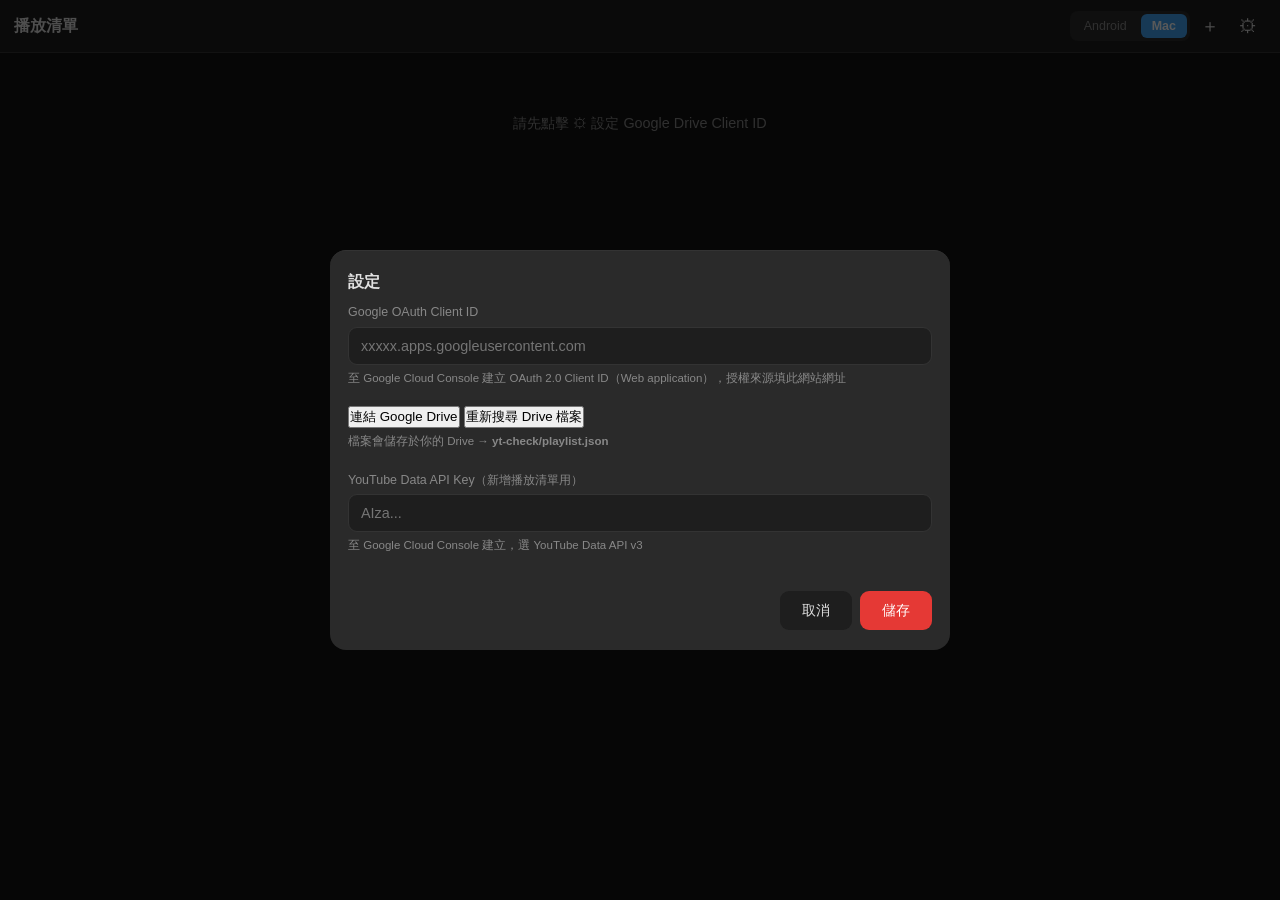
==== commit e033c3d3: "Remove GitHub backend, keep only Google Drive Strip all GitHub API code, config fields (pat/owner/re" ====
--- a/index.html
+++ b/index.html
@@ -48,32 +48,15 @@
 <div id="settings-modal" class="modal hidden">
   <div class="modal-content">
     <h2>設定</h2>
-    <label>儲存後端</label>
-    <div class="backend-toggle">
-      <label><input type="radio" name="backend" value="github" onchange="onBackendChange()"> GitHub</label>
-      <label><input type="radio" name="backend" value="drive" onchange="onBackendChange()"> Google Drive</label>
-    </div>
-
-    <div id="github-fields">
-      <label>GitHub Personal Access Token</label>
-      <input type="password" id="pat-input" placeholder="ghp_xxxxxxxxxxxx" autocomplete="off">
-      <small>需要 Contents 讀寫權限，儲存於本機不會上傳</small>
-      <label>Repository Owner</label>
-      <input type="text" id="owner-input" autocomplete="off">
-      <label>Repository Name</label>
-      <input type="text" id="repo-input" autocomplete="off">
-    </div>
-
-    <div id="drive-fields" class="hidden">
-      <label>Google OAuth Client ID</label>
-      <input type="text" id="drive-client-id-input" placeholder="xxxxx.apps.googleusercontent.com" autocomplete="off">
-      <small>至 Google Cloud Console 建立 OAuth 2.0 Client ID（Web application），授權來源填此網站網址</small>
-      <div style="margin-top:8px">
-        <button type="button" onclick="connectGoogleDrive()">連結 Google Drive</button>
-        <span id="drive-connect-status"></span>
-      </div>
-      <small>檔案會儲存於你的 Drive → <b>yt-check/playlist.json</b></small>
-    </div>
+    <label>Google OAuth Client ID</label>
+    <input type="text" id="drive-client-id-input" placeholder="xxxxx.apps.googleusercontent.com" autocomplete="off">
+    <small>至 Google Cloud Console 建立 OAuth 2.0 Client ID（Web application），授權來源填此網站網址</small>
+    <div style="margin-top:8px">
+      <button type="button" onclick="connectGoogleDrive()">連結 Google Drive</button>
+      <button type="button" onclick="resetDriveCache()">重新搜尋 Drive 檔案</button>
+      <span id="drive-connect-status"></span>
+    </div>
+    <small>檔案會儲存於你的 Drive → <b>yt-check/playlist.json</b></small>
 
     <label style="margin-top:12px">YouTube Data API Key（新增播放清單用）</label>
     <input type="password" id="yt-api-key-input" placeholder="AIza..." autocomplete="off">
@@ -110,20 +93,11 @@
   async function init() {
     const config = getConfig();
     updatePlatformButtons(config.platform);
-    if (config.backend === 'drive') {
-      if (!config.driveClientId) {
-        document.getElementById('video-list').innerHTML =
-          '<div class="empty">請先點擊 ⚙ 設定 Google Drive Client ID</div>';
-        showSettingsModal();
-        return;
-      }
-    } else {
-      if (!config.pat) {
-        document.getElementById('video-list').innerHTML =
-          '<div class="empty">請先點擊 ⚙ 設定 GitHub PAT</div>';
-        showSettingsModal();
-        return;
-      }
+    if (!config.driveClientId) {
+      document.getElementById('video-list').innerHTML =
+        '<div class="empty">請先點擊 ⚙ 設定 Google Drive Client ID</div>';
+      showSettingsModal();
+      return;
     }
     await loadPlaylist();
   }
@@ -136,10 +110,7 @@
       playlistData = result.data;
       renderPlaylist(playlistData.videos || []);
     } catch (e) {
-      const hint = getConfig().backend === 'drive'
-        ? '<br><small>若是授權問題，請點擊 ⚙ 並按「連結 Google Drive」</small>'
-        : '';
-      listEl.innerHTML = `<div class="error">載入失敗：${escapeHtml(e.message)}${hint}</div>`;
+      listEl.innerHTML = `<div class="error">載入失敗：${escapeHtml(e.message)}<br><small>若是授權問題，請點擊 ⚙ 並按「連結 Google Drive」</small></div>`;
     }
   }
 
@@ -424,12 +395,6 @@
   // ── 設定 Modal ────────────────────────────────────────
   function showSettingsModal() {
     const c = getConfig();
-    const backend = c.backend || 'github';
-    document.querySelector(`input[name="backend"][value="${backend}"]`).checked = true;
-    onBackendChange();
-    document.getElementById('pat-input').value              = c.pat          || '';
-    document.getElementById('owner-input').value            = c.owner        || 'chunyaoshih';
-    document.getElementById('repo-input').value             = c.repo         || 'my-first-repo';
     document.getElementById('drive-client-id-input').value  = c.driveClientId || '';
     document.getElementById('yt-api-key-input').value       = c.ytApiKey     || '';
     document.getElementById('settings-status').textContent  = '';
@@ -438,10 +403,12 @@
   }
   function hideSettingsModal() { hideModal('settings-modal'); }
 
-  function onBackendChange() {
-    const backend = document.querySelector('input[name="backend"]:checked')?.value || 'github';
-    document.getElementById('github-fields').classList.toggle('hidden', backend !== 'github');
-    document.getElementById('drive-fields').classList.toggle('hidden', backend !== 'drive');
+  function resetDriveCache() {
+    const c = getConfig();
+    c.driveFileId = '';
+    c.driveFolderId = '';
+    saveConfig(c);
+    document.getElementById('drive-connect-status').textContent = ' ✓ 已清除快取，下次讀取會重新搜尋';
   }
 
   async function connectGoogleDrive() {
@@ -454,8 +421,7 @@
     saveConfig(c);
     // 重置快取的 token client，讓它用新的 client id
     _gisTokenClient = null;
-    _driveAccessToken = null;
-    _driveTokenExpiry = 0;
+    clearCachedDriveToken();
     statusEl.textContent = ' 授權中...';
     try {
       await ensureDriveToken(false); // false = 顯示同意視窗（由使用者點擊觸發）
@@ -467,10 +433,6 @@
 
   function submitSettings() {
     const c          = getConfig();
-    c.backend        = document.querySelector('input[name="backend"]:checked')?.value || 'github';
-    c.pat            = document.getElementById('pat-input').value.trim();
-    c.owner          = document.getElementById('owner-input').value.trim() || 'chunyaoshih';
-    c.repo           = document.getElementById('repo-input').value.trim()  || 'my-first-repo';
     c.driveClientId  = document.getElementById('drive-client-id-input').value.trim();
     c.ytApiKey       = document.getElementById('yt-api-key-input').value.trim();
     saveConfig(c);
--- a/style.css
+++ b/style.css
@@ -616,19 +616,7 @@
   .thumbnail { width: 150px; height: 84px; }
 }
 
-/* ── Backend toggle (settings) ── */
-.backend-toggle {
-  display: flex;
-  gap: 16px;
-  margin: 6px 0 10px;
-}
-.backend-toggle label {
-  display: flex;
-  align-items: center;
-  gap: 6px;
-  cursor: pointer;
-  font-size: 0.92rem;
-}
+/* ── Drive settings ── */
 #drive-connect-status {
   margin-left: 8px;
   font-size: 0.85rem;
